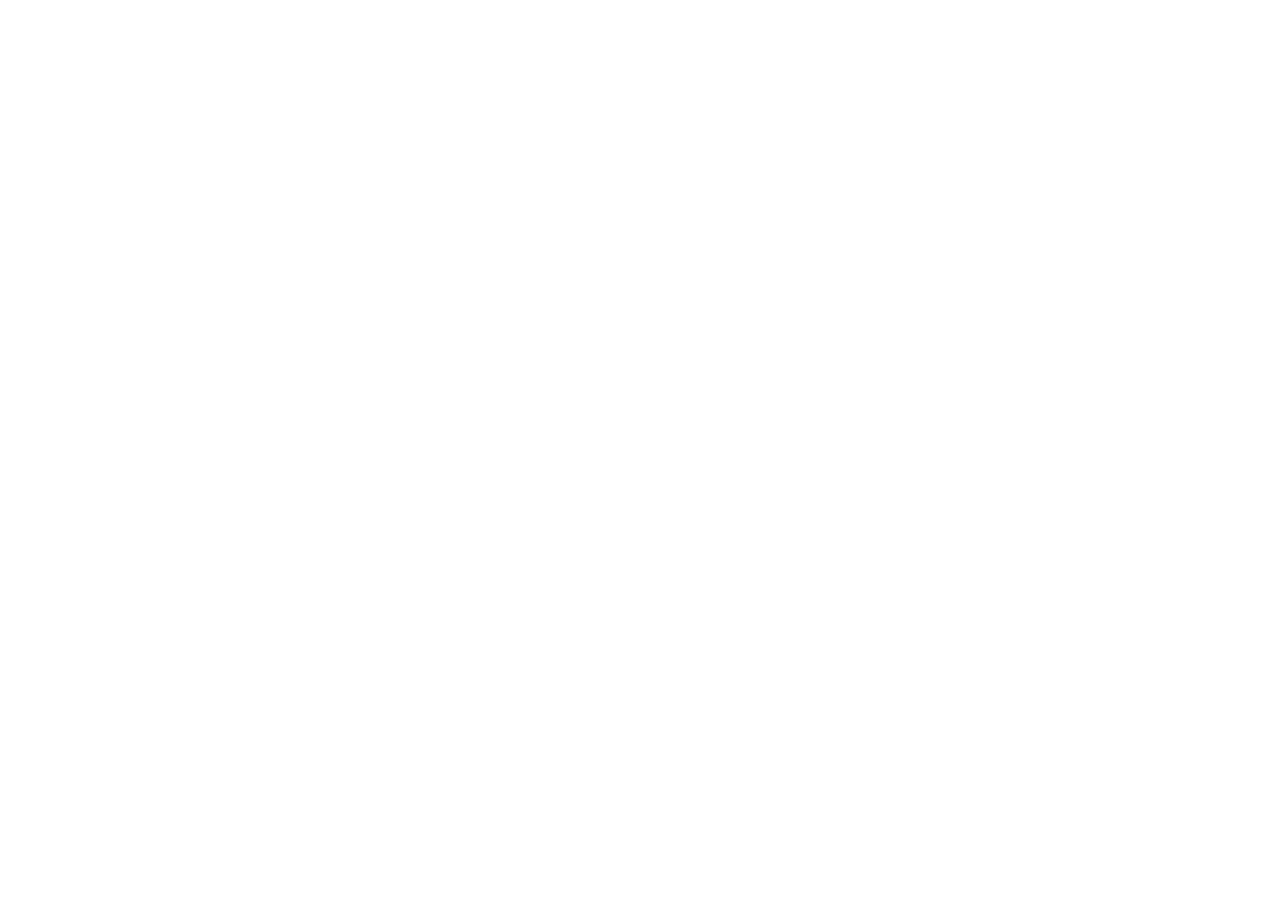
==== indexCopy1.html @ 8db4fcf3 "Renamed index1 to indexCopy1" ====
<!DOCTYPE html>
<html lang="en>">
    <head>
        <meta charset="UTF-8"/>
        <title>Rock Paper Scissors</title>

    </head>
    <body>


    </body>
    <script> 
        const shoot = ["rock", "paper", "scissors"];
        let input = prompt("Rock, Paper, Scissors?").toLowerCase();
        
        const playerSelection = input;

        function computerPlay() {
            return shoot[Math.floor(Math.random() * 3)];
        }
        
        const computerSelection = computerPlay();
        let scoreP = 0;
        let scoreC = 0;

        function playRound(playerSelection, computerSelection) {
            if (playerSelection === "rock" && computerSelection === "rock") {
                return "Tie! Rock is equal to Rock!"+
                    "   Score: " + (scoreP + "-" + scoreC);
            } else if (playerSelection === "rock" && computerSelection === "paper") {
                return "You Lose! Paper beats Rock!"+
                    "   Score: " + (scoreP + "-" + ++scoreC);
            } else if (playerSelection === "rock" && computerSelection === "scissors") {
                return "You win! Rock beats Scissors!"+
                    "   Score: " + (++scoreP + "-" + scoreC);
            } else if (playerSelection === "paper" && computerSelection === "rock") {
                return "You win! Paper beats Rock!"+
                    "   Score: " + (++scoreP + "-" + scoreC);
            } else if (playerSelection === "paper" && computerSelection === "paper") {
                return "Tie! Paper is equal to Paper!"+
                    "   Score: " + (scoreP + "-" + scoreC);
            } else if (playerSelection === "paper" && computerSelection === "scissors") {
                return "You Lose! Scissors beat Paper!"+ 
                    "   Score: " + (scoreP + "-" + ++scoreC);
            } else if (playerSelection === "scissors" && computerSelection === "rock") {
                return "You Lose! Rock beats Scissors!"+
                    "   Score: " + (scoreP + "-" + ++scoreC);
            } else if (playerSelection === "scissors" && computerSelection === "paper") {
                return "You win! Scissors beat Paper!"+
                    "   Score: " + (++scoreP + "-" + scoreC);
            } else if (playerSelection === "scissors" && computerSelection === "scissors") {
                return "Tie! Scissors are equal to Scissors!"+
                    "   Score: " + (scoreP + "-" + scoreC);
            } else {
                alert("You scared? Please refresh the page and choose Rock, Paper, or Scissors.");
            }
        }

        function playGame() {
            for (let i = 1; i < 6; ++i) {
                console.log("Round " + i + ". " + playRound(playerSelection, computerSelection)); 

            }
        }
        function finalScore() {
            if (scoreP > scoreC) {
                    console.log("Final Score: " + (scoreP + "-" + scoreC) + "   Great job! you won!");
                } else if (scoreP < scoreC) {
                    console.log("Final Score: " + (scoreP + "-" + scoreC) + "   You lost. Better luck next time!");
                } else if (scoreP == scoreC) {
                    console.log("Final Score: " + (scoreP + "-" + scoreC) + "   Not much to say, it was a tie. Try again!");
                }
        }
        console.log(playGame())+
        console.log(finalScore());
    </script>
</html>
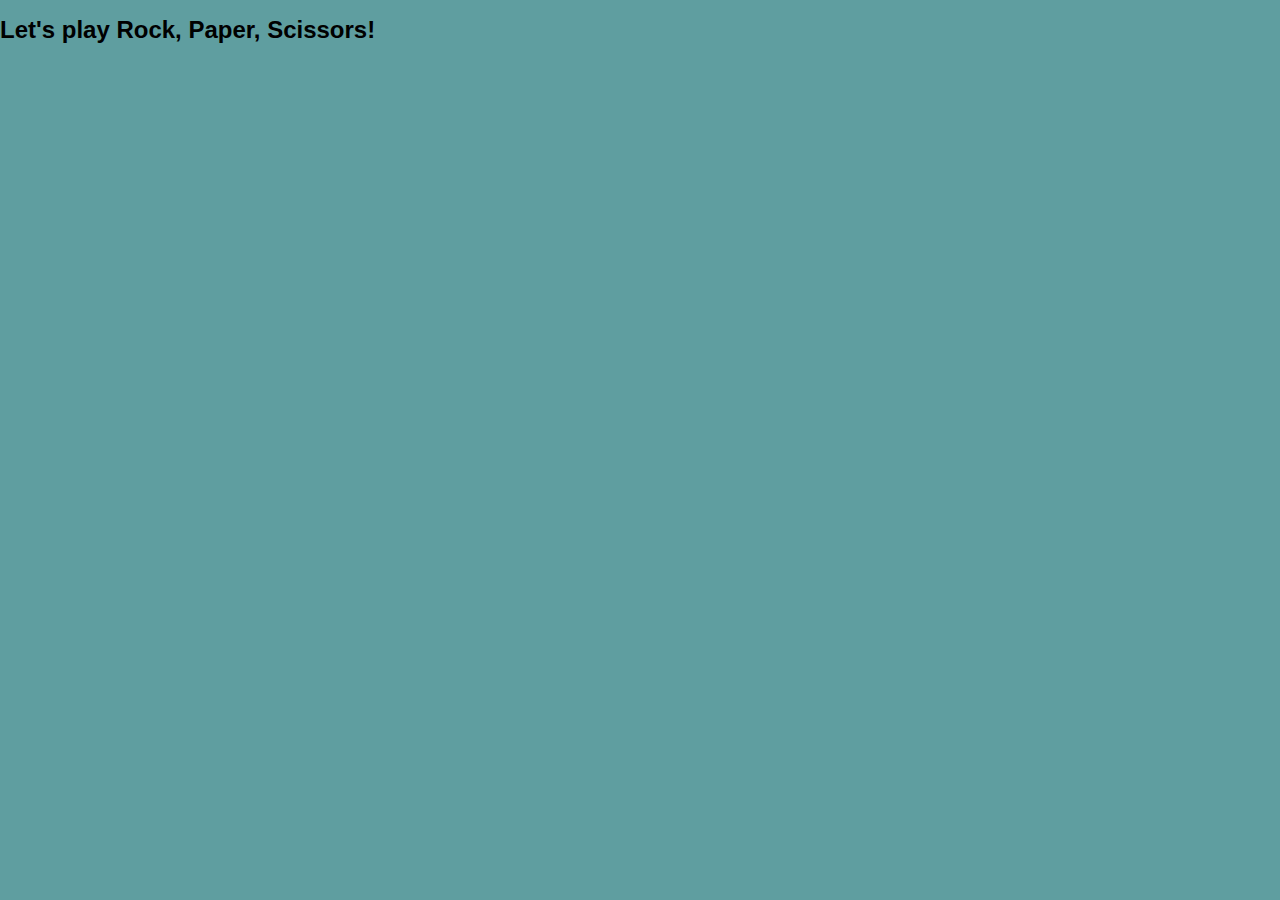
==== commit a907df32: "Add js and css files" ====
--- a/indexCopy1.html
+++ b/indexCopy1.html
@@ -3,75 +3,13 @@
     <head>
         <meta charset="UTF-8"/>
         <title>Rock Paper Scissors</title>
-
+        <link rel="stylesheet" href="styles.css">
     </head>
     <body>
-
-
+        <h1>
+            Let's play Rock, Paper, Scissors!
+        </h1>
+        <div id="container"></div>
     </body>
-    <script> 
-        const shoot = ["rock", "paper", "scissors"];
-        let input = prompt("Rock, Paper, Scissors?").toLowerCase();
-        
-        const playerSelection = input;
-
-        function computerPlay() {
-            return shoot[Math.floor(Math.random() * 3)];
-        }
-        
-        const computerSelection = computerPlay();
-        let scoreP = 0;
-        let scoreC = 0;
-
-        function playRound(playerSelection, computerSelection) {
-            if (playerSelection === "rock" && computerSelection === "rock") {
-                return "Tie! Rock is equal to Rock!"+
-                    "   Score: " + (scoreP + "-" + scoreC);
-            } else if (playerSelection === "rock" && computerSelection === "paper") {
-                return "You Lose! Paper beats Rock!"+
-                    "   Score: " + (scoreP + "-" + ++scoreC);
-            } else if (playerSelection === "rock" && computerSelection === "scissors") {
-                return "You win! Rock beats Scissors!"+
-                    "   Score: " + (++scoreP + "-" + scoreC);
-            } else if (playerSelection === "paper" && computerSelection === "rock") {
-                return "You win! Paper beats Rock!"+
-                    "   Score: " + (++scoreP + "-" + scoreC);
-            } else if (playerSelection === "paper" && computerSelection === "paper") {
-                return "Tie! Paper is equal to Paper!"+
-                    "   Score: " + (scoreP + "-" + scoreC);
-            } else if (playerSelection === "paper" && computerSelection === "scissors") {
-                return "You Lose! Scissors beat Paper!"+ 
-                    "   Score: " + (scoreP + "-" + ++scoreC);
-            } else if (playerSelection === "scissors" && computerSelection === "rock") {
-                return "You Lose! Rock beats Scissors!"+
-                    "   Score: " + (scoreP + "-" + ++scoreC);
-            } else if (playerSelection === "scissors" && computerSelection === "paper") {
-                return "You win! Scissors beat Paper!"+
-                    "   Score: " + (++scoreP + "-" + scoreC);
-            } else if (playerSelection === "scissors" && computerSelection === "scissors") {
-                return "Tie! Scissors are equal to Scissors!"+
-                    "   Score: " + (scoreP + "-" + scoreC);
-            } else {
-                alert("You scared? Please refresh the page and choose Rock, Paper, or Scissors.");
-            }
-        }
-
-        function playGame() {
-            for (let i = 1; i < 6; ++i) {
-                console.log("Round " + i + ". " + playRound(playerSelection, computerSelection)); 
-
-            }
-        }
-        function finalScore() {
-            if (scoreP > scoreC) {
-                    console.log("Final Score: " + (scoreP + "-" + scoreC) + "   Great job! you won!");
-                } else if (scoreP < scoreC) {
-                    console.log("Final Score: " + (scoreP + "-" + scoreC) + "   You lost. Better luck next time!");
-                } else if (scoreP == scoreC) {
-                    console.log("Final Score: " + (scoreP + "-" + scoreC) + "   Not much to say, it was a tie. Try again!");
-                }
-        }
-        console.log(playGame())+
-        console.log(finalScore());
-    </script>
+    <script src="rps.js"></script>
 </html>--- a/styles.css
+++ b/styles.css
@@ -0,0 +1,12 @@
+html {
+    font-size: 12px;
+    background-color: cadetblue;
+    background-size: cover;
+}
+
+body,html {
+    margin: 0;
+    padding: 0;
+    font-family: Arial, Helvetica, sans-serif;
+}
+
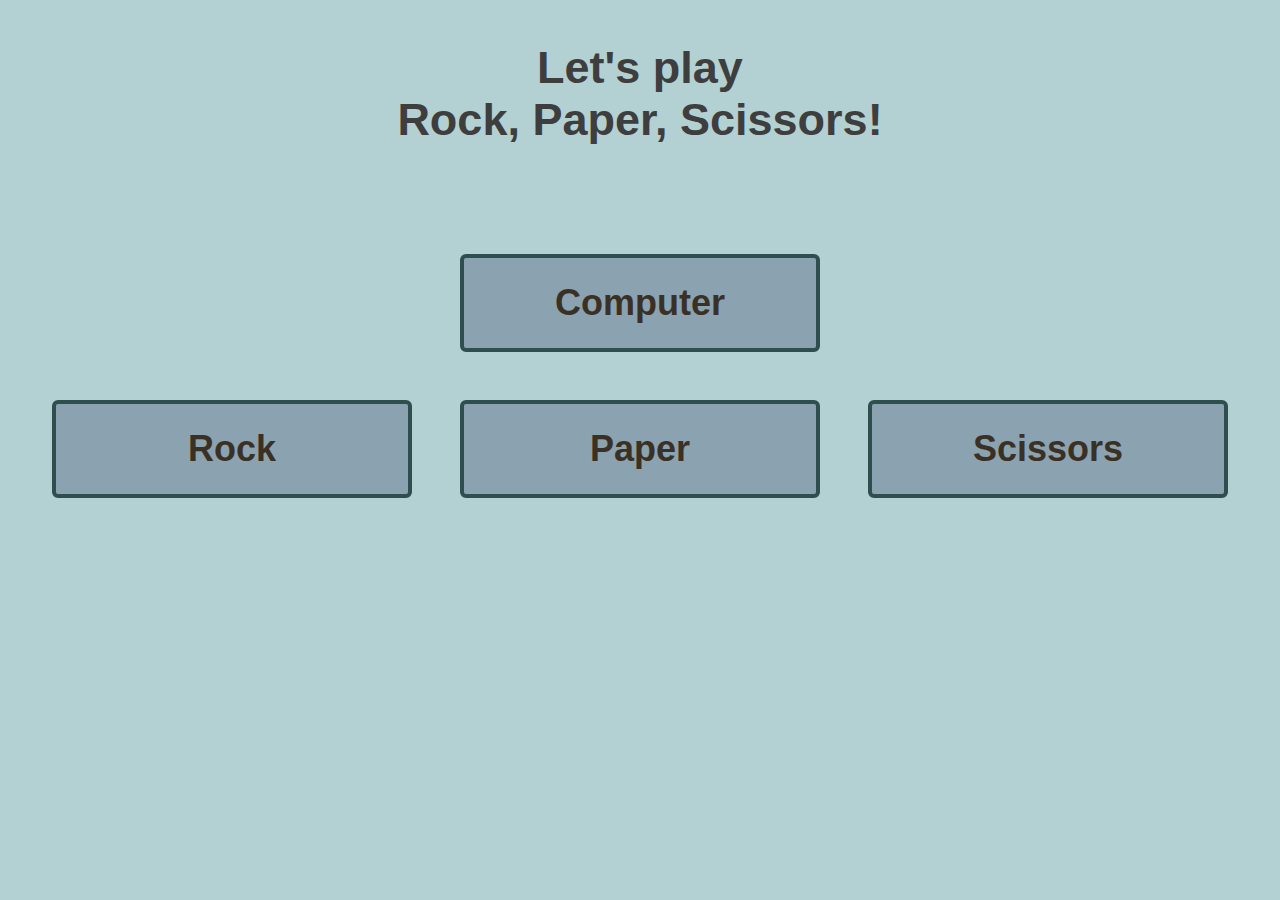
==== commit 4124977f: "Added buttons, txt, & colors" ====
--- a/indexCopy1.html
+++ b/indexCopy1.html
@@ -7,9 +7,19 @@
     </head>
     <body>
         <h1>
-            Let's play Rock, Paper, Scissors!
+            Let's play <br>
+            Rock, Paper, Scissors!
         </h1>
         <div id="container"></div>
+        <div class="buttons">
+            <button id="comp" class="button">Computer</button>
+        </div>
+        <div class="buttons">
+            <button id="rock" class="button">Rock</button>
+            <button id="paper" class="button">Paper</button>
+            <button id="scissors" class="button">Scissors</button>
+        </div>
+
     </body>
     <script src="rps.js"></script>
 </html>--- a/styles.css
+++ b/styles.css
@@ -1,6 +1,6 @@
 html {
     font-size: 12px;
-    background-color: cadetblue;
+    background-color: rgba(95, 158, 160, 0.473);
     background-size: cover;
 }
 
@@ -10,3 +10,37 @@
     font-family: Arial, Helvetica, sans-serif;
 }
 
+h1 {
+    display: flex;
+    margin-top: 3.5rem;
+    margin-bottom: 7rem;
+    justify-content: center;
+    text-align: center;
+    color: rgb(63, 62, 62);
+    font-size: 3.75rem;
+    font-family: 'Segoe UI', Tahoma, Geneva, Verdana, sans-serif;
+}
+
+.buttons {
+    display: flex;
+    flex: 1;
+    align-items: center;
+    justify-content: center;
+}
+
+.button {
+    border: .4rem solid darkslategray;
+    border-radius: .5rem;
+    margin: 2rem;
+    font-size: 3rem;
+    font-weight: bolder;
+    padding: 2rem .5rem;
+    transition: all .07s ease-in-out;
+    width: 10em;
+    align-items: center;
+    text-align: center;
+    color: rgb(58, 49, 36);
+    background: rgba(8, 8, 68, 0.233);
+    text-shadow: coral;
+    text-decoration: black;
+}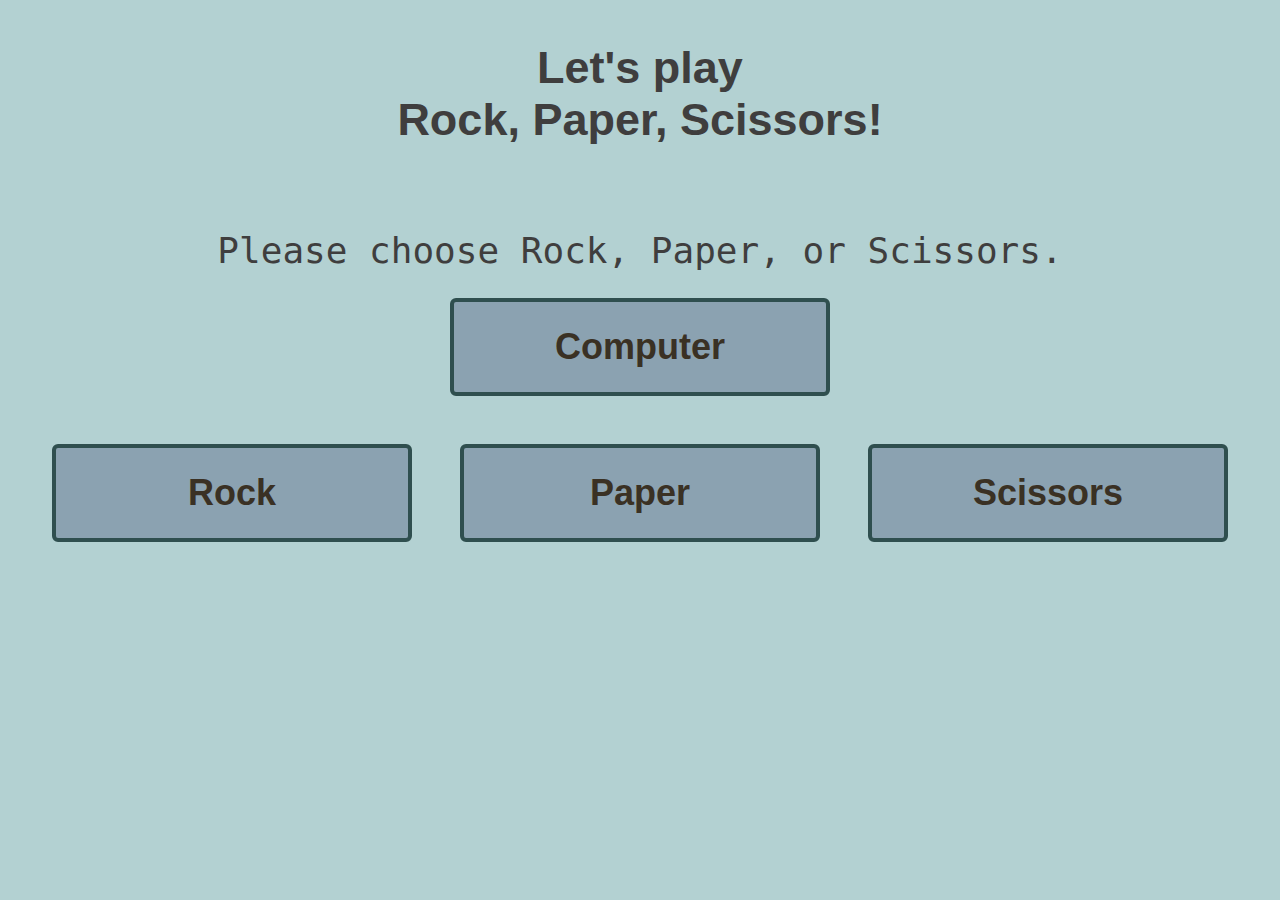
==== commit 62b256b6: "Added div to read round score" ====
--- a/indexCopy1.html
+++ b/indexCopy1.html
@@ -10,9 +10,9 @@
             Let's play <br>
             Rock, Paper, Scissors!
         </h1>
-        <div id="container"></div>
+        <div id="round"></div>
         <div class="buttons">
-            <button id="comp" class="button">Computer</button>
+            <div id="comp" class="button">Computer</div>
         </div>
         <div class="buttons">
             <button id="rock" class="button">Rock</button>
--- a/styles.css
+++ b/styles.css
@@ -19,6 +19,16 @@
     color: rgb(63, 62, 62);
     font-size: 3.75rem;
     font-family: 'Segoe UI', Tahoma, Geneva, Verdana, sans-serif;
+}
+
+#round {
+    display: flex;
+    margin: .25rem;
+    justify-content: center;
+    text-align: center;
+    font-family: monospace;
+    color: rgb(63, 62, 62);
+    font-size: 3rem;
 }
 
 .buttons {
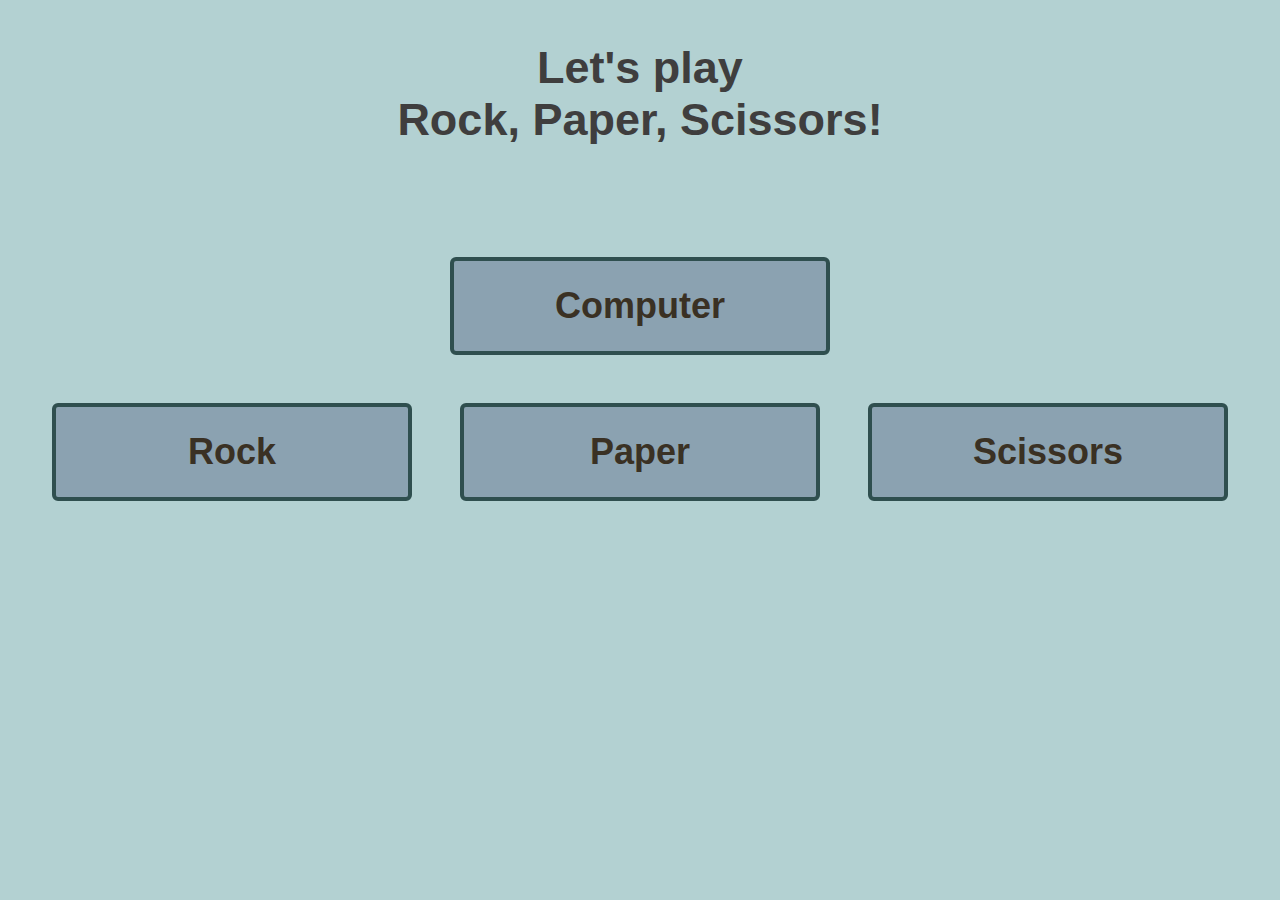
==== commit 453c19b1: "Still can't get a resolve" ====
--- a/indexCopy1.html
+++ b/indexCopy1.html
@@ -12,12 +12,12 @@
         </h1>
         <div id="round"></div>
         <div class="buttons">
-            <div id="comp" class="button">Computer</div>
+            <div id="comp" class="btn">Computer</div>
         </div>
         <div class="buttons">
-            <button id="rock" class="button">Rock</button>
-            <button id="paper" class="button">Paper</button>
-            <button id="scissors" class="button">Scissors</button>
+            <button id="rock" class="btn">Rock</button>
+            <button id="paper" class="btn">Paper</button>
+            <button id="scissors" class="btn">Scissors</button>
         </div>
 
     </body>
--- a/styles.css
+++ b/styles.css
@@ -38,7 +38,7 @@
     justify-content: center;
 }
 
-.button {
+.btn {
     border: .4rem solid darkslategray;
     border-radius: .5rem;
     margin: 2rem;
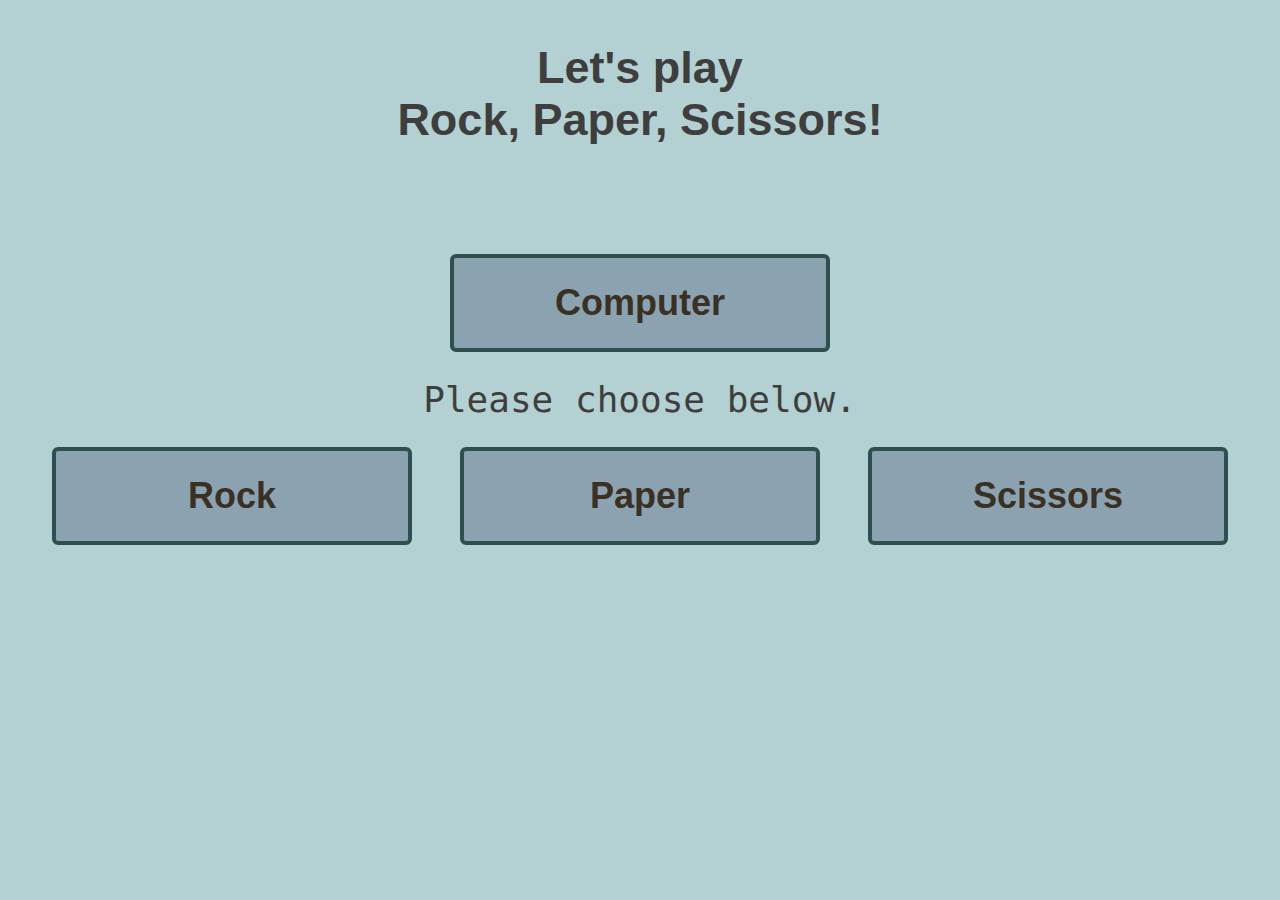
==== commit 75f5ce3d: "Working. Some efficiency issues" ====
--- a/indexCopy1.html
+++ b/indexCopy1.html
@@ -10,10 +10,11 @@
             Let's play <br>
             Rock, Paper, Scissors!
         </h1>
-        <div id="round"></div>
+
         <div class="buttons">
             <div id="comp" class="btn">Computer</div>
         </div>
+        <div id="round">Please choose below.</div>
         <div class="buttons">
             <button id="rock" class="btn">Rock</button>
             <button id="paper" class="btn">Paper</button>
